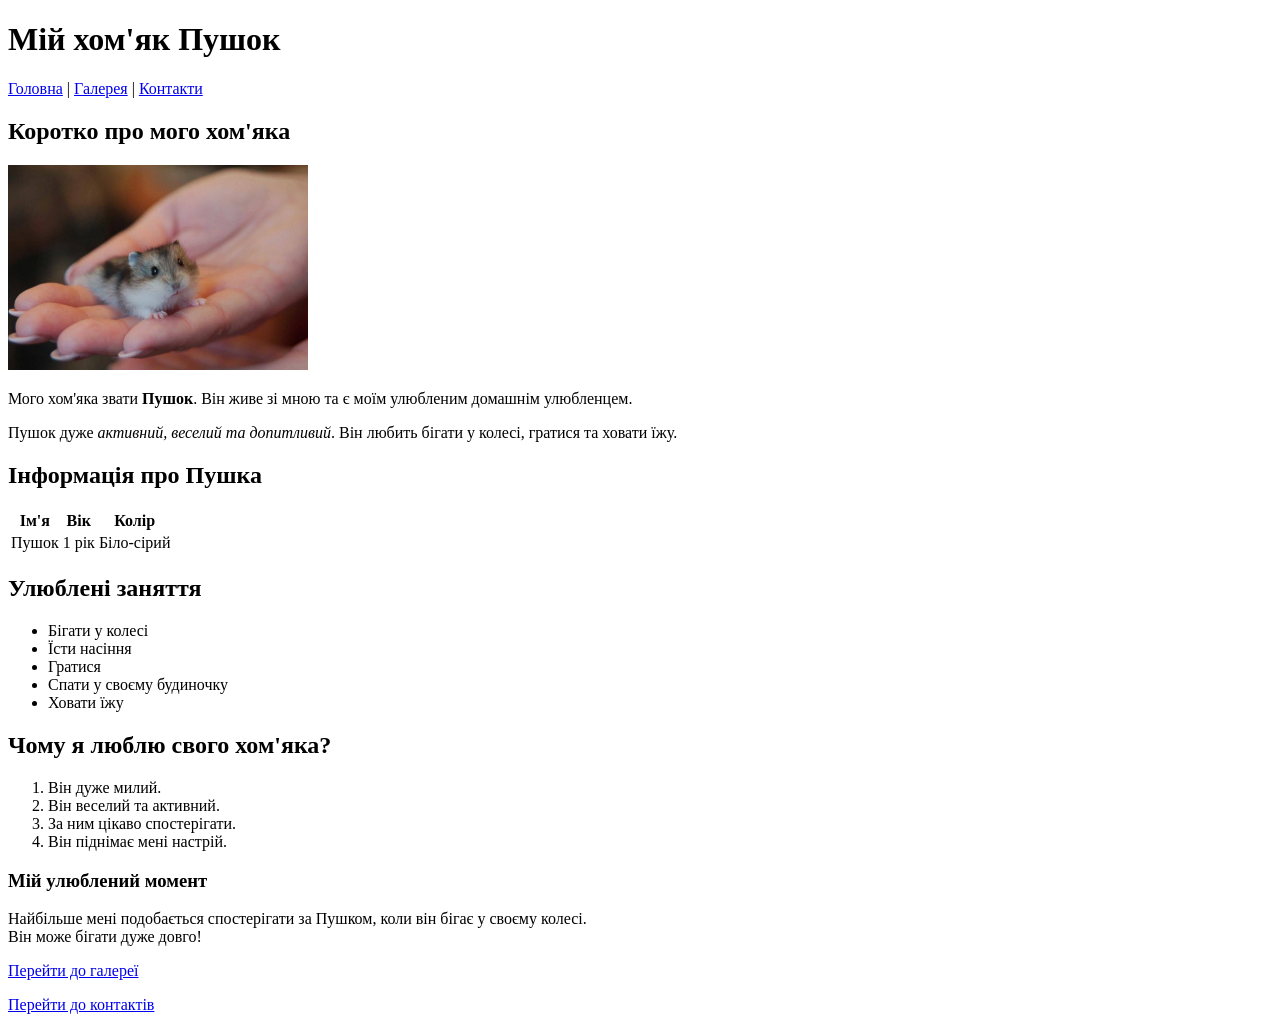
==== Pet/index.html @ b5740bed "Add project Pet" ====
<!doctype html>
<html lang="uk">
	<head>
		<meta charset="UTF-8" />
		<title>Мій хом'як</title>
	</head>

	<body>
		<h1 id="main-heading">Мій хом'як Пушок</h1>

		<p>
			<a href="index.html">Головна</a> | <a href="pages/gallery.html">Галерея</a> |
			<a href="pages/contact.html">Контакти</a>
		</p>

		<h2>Коротко про мого хом'яка</h2>

		<img src="photo/hamster.jpg" alt="Мій хом'як Пушок" width="300" />

		<p>Мого хом'яка звати <strong>Пушок</strong>. Він живе зі мною та є моїм улюбленим домашнім улюбленцем.</p>

		<p>Пушок дуже <em>активний, веселий та допитливий</em>. Він любить бігати у колесі, гратися та ховати їжу.</p>

		<h2>Інформація про Пушка</h2>

		<table>
			<tr>
				<th>Ім'я</th>
				<th>Вік</th>
				<th>Колір</th>
			</tr>

			<tr>
				<td>Пушок</td>
				<td>1 рік</td>
				<td>Біло-сірий</td>
			</tr>
		</table>

		<h2>Улюблені заняття</h2>

		<ul>
			<li>Бігати у колесі</li>
			<li>Їсти насіння</li>
			<li>Гратися</li>
			<li>Спати у своєму будиночку</li>
			<li>Ховати їжу</li>
		</ul>

		<h2>Чому я люблю свого хом'яка?</h2>

		<ol>
			<li>Він дуже милий.</li>
			<li>Він веселий та активний.</li>
			<li>За ним цікаво спостерігати.</li>
			<li>Він піднімає мені настрій.</li>
		</ol>

		<h3>Мій улюблений момент</h3>

		<p>
			Найбільше мені подобається спостерігати за Пушком, коли він бігає у своєму колесі.
			<br />
			Він може бігати дуже довго!
		</p>

		<p>
			<a href="pages/gallery.html">Перейти до галереї</a>
		</p>

		<p>
			<a href="pages/contact.html">Перейти до контактів</a>
		</p>
	</body>
</html>
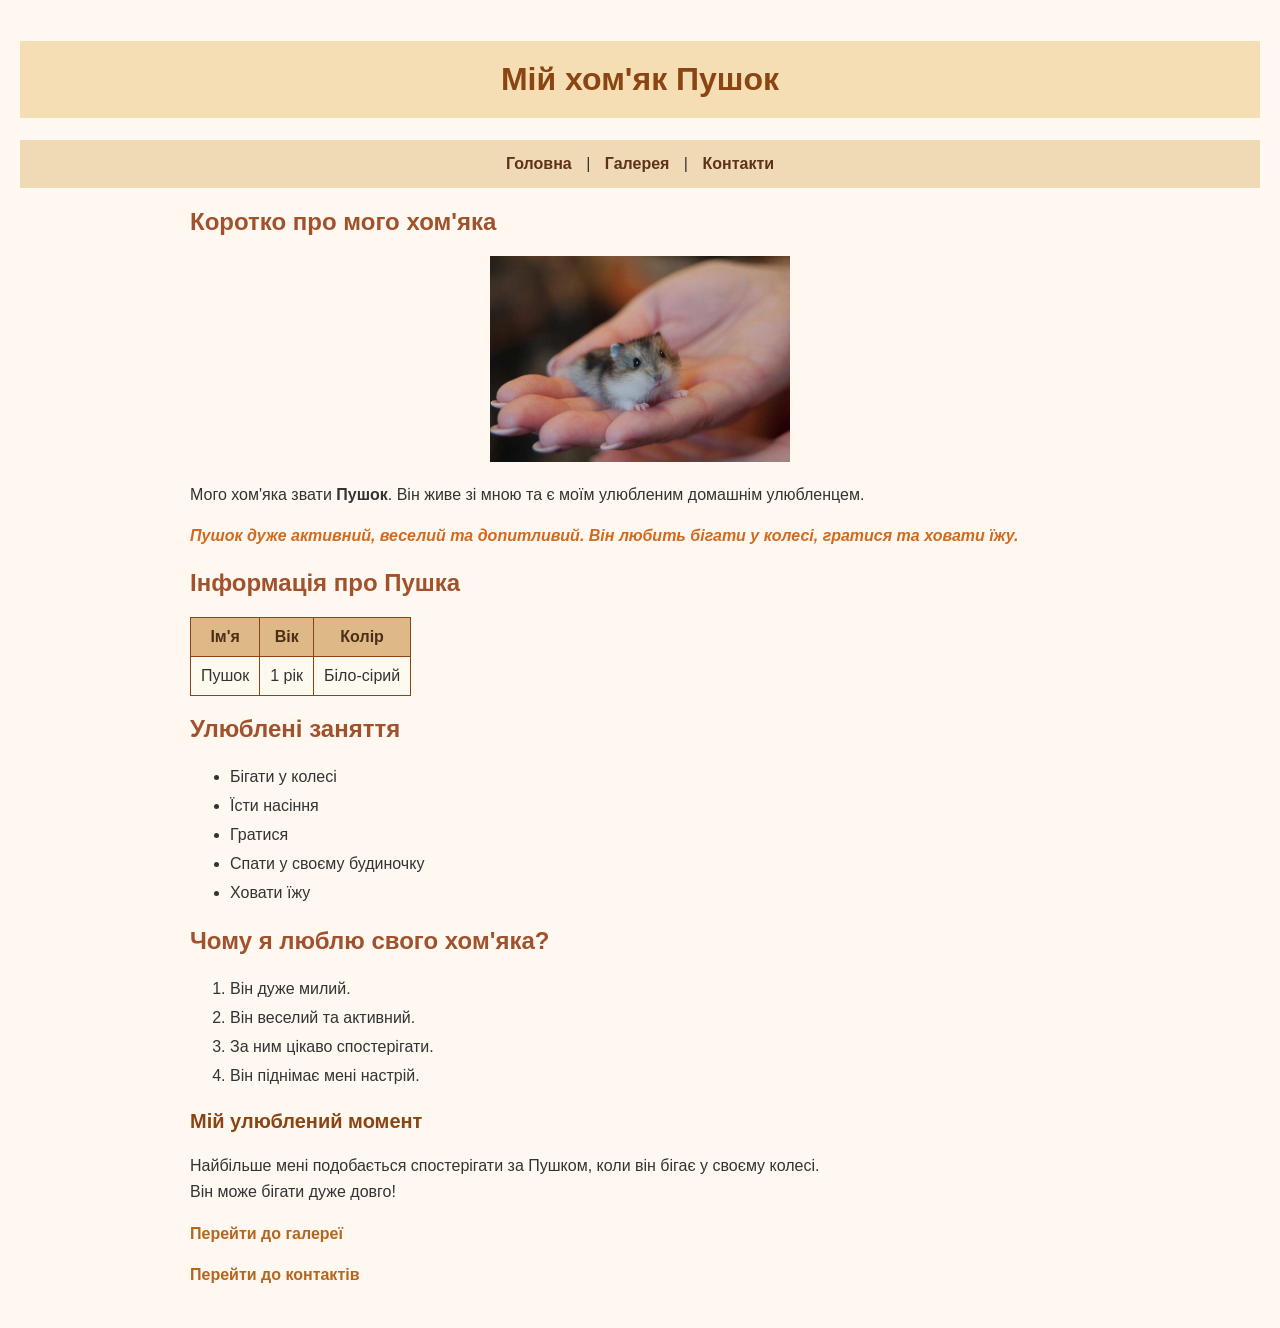
==== commit e8fa31fd: "Added styles to feature/pet-info" ====
--- a/Pet/index.html
+++ b/Pet/index.html
@@ -3,73 +3,76 @@
 	<head>
 		<meta charset="UTF-8" />
 		<title>Мій хом'як</title>
+		<link rel="stylesheet" href="css/styles.css" />
 	</head>
 
 	<body>
 		<h1 id="main-heading">Мій хом'як Пушок</h1>
 
-		<p>
+		<nav>
 			<a href="index.html">Головна</a> | <a href="pages/gallery.html">Галерея</a> |
 			<a href="pages/contact.html">Контакти</a>
-		</p>
+		</nav>
 
-		<h2>Коротко про мого хом'яка</h2>
+		<main>
+			<h2>Коротко про мого хом'яка</h2>
 
-		<img src="photo/hamster.jpg" alt="Мій хом'як Пушок" width="300" />
+			<img class="pet-photo" src="photo/hamster.jpg" alt="Мій хом'як Пушок" width="300" />
 
-		<p>Мого хом'яка звати <strong>Пушок</strong>. Він живе зі мною та є моїм улюбленим домашнім улюбленцем.</p>
+			<p>Мого хом'яка звати <strong>Пушок</strong>. Він живе зі мною та є моїм улюбленим домашнім улюбленцем.</p>
 
-		<p>Пушок дуже <em>активний, веселий та допитливий</em>. Він любить бігати у колесі, гратися та ховати їжу.</p>
+			<p class="highlight">Пушок дуже активний, веселий та допитливий. Він любить бігати у колесі, гратися та ховати їжу.</p>
 
-		<h2>Інформація про Пушка</h2>
+			<h2>Інформація про Пушка</h2>
 
-		<table>
-			<tr>
-				<th>Ім'я</th>
-				<th>Вік</th>
-				<th>Колір</th>
-			</tr>
+			<table>
+				<tr>
+					<th>Ім'я</th>
+					<th>Вік</th>
+					<th>Колір</th>
+				</tr>
 
-			<tr>
-				<td>Пушок</td>
-				<td>1 рік</td>
-				<td>Біло-сірий</td>
-			</tr>
-		</table>
+				<tr>
+					<td>Пушок</td>
+					<td>1 рік</td>
+					<td>Біло-сірий</td>
+				</tr>
+			</table>
 
-		<h2>Улюблені заняття</h2>
+			<h2>Улюблені заняття</h2>
 
-		<ul>
-			<li>Бігати у колесі</li>
-			<li>Їсти насіння</li>
-			<li>Гратися</li>
-			<li>Спати у своєму будиночку</li>
-			<li>Ховати їжу</li>
-		</ul>
+			<ul>
+				<li>Бігати у колесі</li>
+				<li>Їсти насіння</li>
+				<li>Гратися</li>
+				<li>Спати у своєму будиночку</li>
+				<li>Ховати їжу</li>
+			</ul>
 
-		<h2>Чому я люблю свого хом'яка?</h2>
+			<h2>Чому я люблю свого хом'яка?</h2>
 
-		<ol>
-			<li>Він дуже милий.</li>
-			<li>Він веселий та активний.</li>
-			<li>За ним цікаво спостерігати.</li>
-			<li>Він піднімає мені настрій.</li>
-		</ol>
+			<ol>
+				<li>Він дуже милий.</li>
+				<li>Він веселий та активний.</li>
+				<li>За ним цікаво спостерігати.</li>
+				<li>Він піднімає мені настрій.</li>
+			</ol>
 
-		<h3>Мій улюблений момент</h3>
+			<h3>Мій улюблений момент</h3>
 
-		<p>
-			Найбільше мені подобається спостерігати за Пушком, коли він бігає у своєму колесі.
-			<br />
-			Він може бігати дуже довго!
-		</p>
+			<p>
+				Найбільше мені подобається спостерігати за Пушком, коли він бігає у своєму колесі.
+				<br />
+				Він може бігати дуже довго!
+			</p>
 
-		<p>
-			<a href="pages/gallery.html">Перейти до галереї</a>
-		</p>
+			<p>
+				<a href="pages/gallery.html">Перейти до галереї</a>
+			</p>
 
-		<p>
-			<a href="pages/contact.html">Перейти до контактів</a>
-		</p>
+			<p>
+				<a href="pages/contact.html">Перейти до контактів</a>
+			</p>
+		</main>
 	</body>
 </html>
--- a/Pet/css/styles.css
+++ b/Pet/css/styles.css
@@ -0,0 +1,146 @@
+* {
+	box-sizing: border-box;
+}
+
+body {
+	background-color: #fff8f0;
+	color: #333333;
+	font-family: Arial, sans-serif;
+	font-size: 16px;
+	margin: 0;
+	padding: 20px;
+}
+
+h1 {
+	color: #8b4513;
+	font-size: 32px;
+	font-weight: bold;
+	text-align: center;
+}
+
+h2 {
+	color: #a0522d;
+	font-size: 24px;
+	font-weight: 600;
+}
+
+h3 {
+	color: #8b4513;
+	font-size: 20px;
+}
+
+p {
+	line-height: 1.6;
+}
+
+a {
+	color: #b5651d;
+	text-decoration: none;
+	font-weight: bold;
+}
+
+a:hover {
+	text-decoration: underline;
+}
+
+nav {
+	background-color: #f0d9b5;
+	padding: 15px;
+	text-align: center;
+}
+
+nav a {
+	color: #5c3317;
+	margin: 0 10px;
+}
+
+main {
+	max-width: 900px;
+	margin: 20px auto;
+}
+
+.intro {
+	background-color: #fff0dc;
+	padding: 20px;
+}
+
+.highlight {
+	color: #d2691e;
+	font-weight: bold;
+	font-style: italic;
+}
+
+#main-heading {
+	background-color: #f5deb3;
+	padding: 20px;
+}
+
+.pet-photo {
+	display: block;
+	margin: 20px auto;
+}
+
+table {
+	background-color: #fffaf0;
+	border-collapse: collapse;
+}
+
+th,
+td {
+	border: 1px solid #8b4513;
+	padding: 10px;
+}
+
+th {
+	background-color: #deb887;
+	color: #4b2e16;
+}
+
+ul,
+ol {
+	line-height: 1.8;
+}
+
+.gallery {
+	background-color: #fff0dc;
+	padding: 20px;
+	text-align: center;
+}
+
+.gallery img {
+	margin: 10px;
+}
+
+.gallery-text {
+	font-style: italic;
+	color: #6b4f3a;
+}
+
+.contact-info {
+	background-color: #fff0dc;
+	padding: 20px;
+}
+
+form {
+	background-color: #f8e8d0;
+	padding: 20px;
+}
+
+input,
+select,
+textarea {
+	margin-top: 5px;
+	padding: 8px;
+}
+
+button {
+	background-color: #a0522d;
+	color: white;
+	border: none;
+	padding: 10px 20px;
+	font-weight: bold;
+}
+
+button:hover {
+	background-color: #8b4513;
+}
